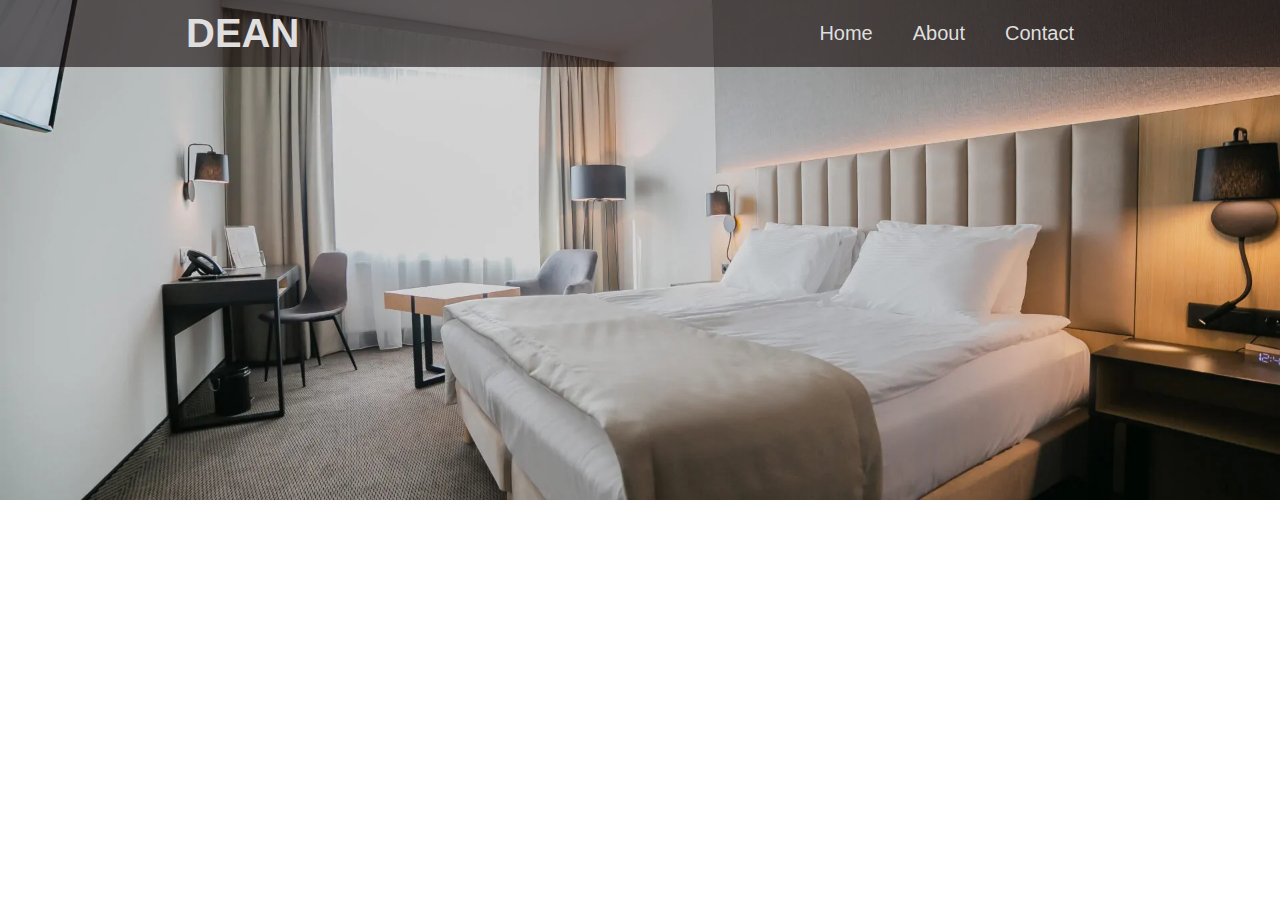
==== Hotel Website (Dean)/index.html @ d52d1afc "Dean" ====
<!DOCTYPE html>
<html lang="en">
<head>
    <meta charset="UTF-8">
    <meta http-equiv="X-UA-Compatible" content="IE=edge">
    <meta name="viewport" content="width=device-width, initial-scale=1.0">
    <title>Document</title>

    <link rel="stylesheet" href="css/styles.css">
</head>
<body>
    <header id="topbar">
        <section id="showcase">
            <div class="container">
                <div id="navbar">
                    <a href="index.html" id="logo">
                        <h1>DEAN</h1>
                    </a>
        
                    <ul>
                        <li><a href="index.html" class="current">Home</a></li>
                        <li><a href="about.html">About</a></li>
                        <li><a href="contact.html">Contact</a></li>
                    </ul>
                </div>
                
            </div>
        </section>
    </header>

    <section>
        
    </section>
</body>
</html>
---- Hotel Website (Dean)/css/styles.css ----
*{
    margin: 0;
    padding: 0;
    box-sizing: border-box;
}

/* Main Styling */
html,body {
    font-family: 'Lato', sans-serif;
    line-height: 1.7em;
}

a {
    color: #333;
    text-decoration: none;
}

h1, h2, h3 {
    padding-bottom: 20px;
}

p {
    margin: 10px 0;
}

/* Utility Classes */
.container {
    margin: auto;
    /* max-width: 1000px; */
    overflow: auto;
    padding: 0 20px;
}

#topbar .container {
    background: rgba(22, 11, 11, 0.602);
    overflow: auto;

    display: flex;
    justify-content: center;
}

#logo {
    margin-right: 500px;
}

#navbar {
    max-width: 1200px;
}

#topbar a {
    color: rgb(223, 223, 223);
    font-size: 125%;
}

#topbar h1 {
    float: left;
    padding-top: 20px;
}

#topbar ul {
    list-style: none;
    float: right;
}

#topbar ul li {
    float: left;
}

#topbar ul li a {
    display: block;
    padding: 20px;
    text-align: center;
}

#showcase {
    height: 500px;
    background: #333;

    background: url(../img/showcase.webp) no-repeat;
    background-size: cover;
    background-position: center;

    margin-bottom: 40px;
}
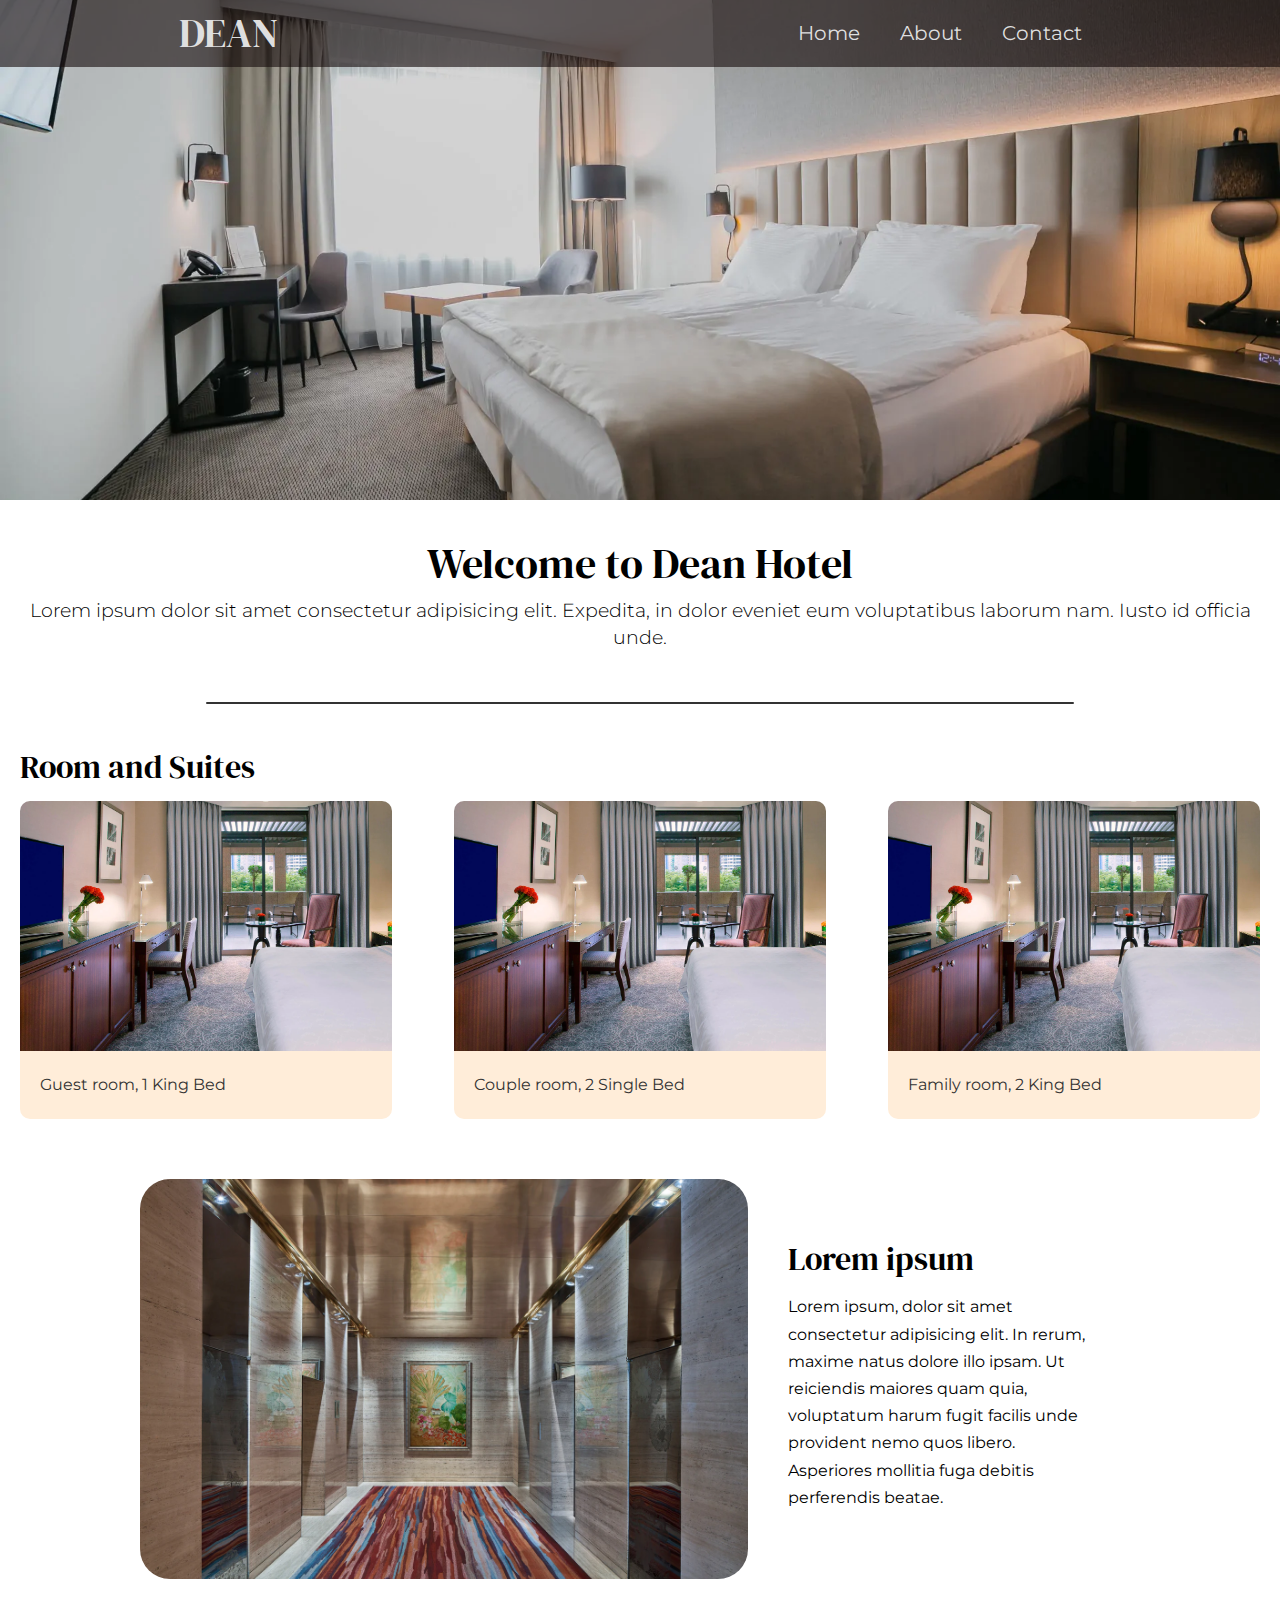
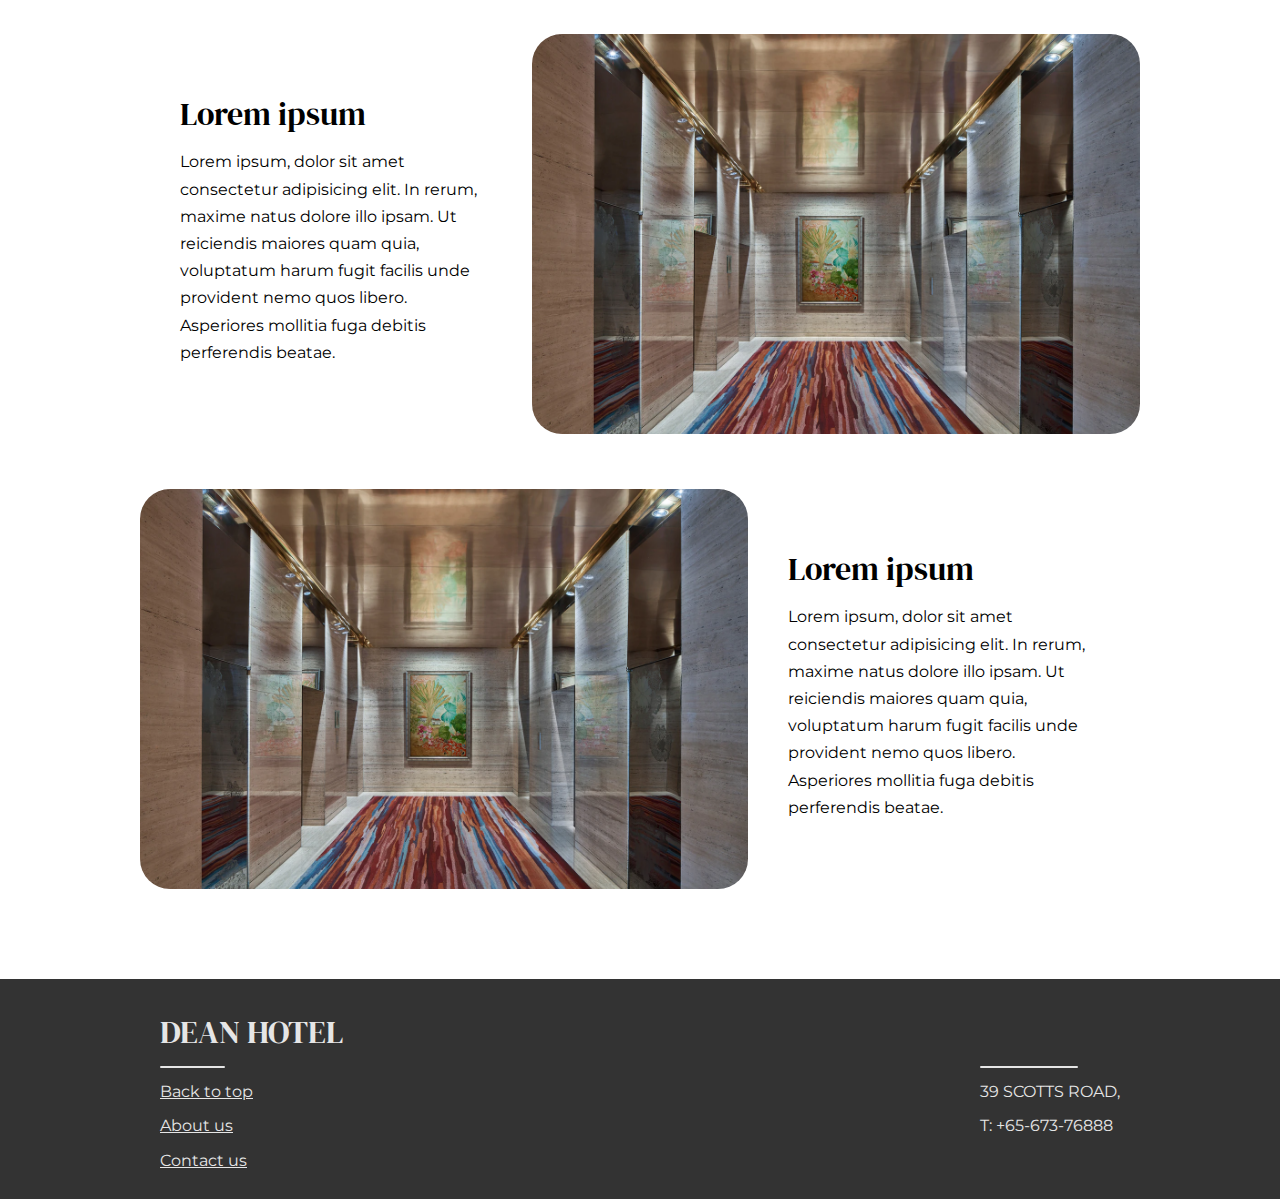
==== commit f4983c30: "DEAN" ====
--- a/Hotel Website (Dean)/index.html
+++ b/Hotel Website (Dean)/index.html
@@ -4,9 +4,13 @@
     <meta charset="UTF-8">
     <meta http-equiv="X-UA-Compatible" content="IE=edge">
     <meta name="viewport" content="width=device-width, initial-scale=1.0">
-    <title>Document</title>
+    <title>Dean Hotel</title>
 
     <link rel="stylesheet" href="css/styles.css">
+
+    <link rel="preconnect" href="https://fonts.googleapis.com">
+    <link rel="preconnect" href="https://fonts.gstatic.com" crossorigin>
+    <link href="https://fonts.googleapis.com/css2?family=DM+Serif+Display&family=Montserrat&family=Montserrat:wght@900&display=swap" rel="stylesheet">
 </head>
 <body>
     <header id="topbar">
@@ -23,13 +27,100 @@
                         <li><a href="contact.html">Contact</a></li>
                     </ul>
                 </div>
-                
             </div>
         </section>
     </header>
 
-    <section>
+    <section class="menu-container">
+        <section class="container">
+            <section class="menu-cards">
+                <h1>Welcome to Dean Hotel</h1>
+                <h3>Lorem ipsum dolor sit amet consectetur adipisicing elit. Expedita, in dolor eveniet eum voluptatibus laborum nam. Iusto id officia unde.</h3>
+    
+                <article class="card-item">
+                </article>
+            </section>
+    
+            <div class="bar"></div>
+    
+            <section class="rooms-section">
+                <h2>Room and Suites</h2>
+                <section class="room-list">
+                    <a href="#showcase-item-1" class="room-item">
+                        <div id="room-img-1" class="room-item-media"></div>
+                        <div class="room-item-content">
+                            <p>Guest room, 1 King Bed</p>
+                        </div>
+                    </a>
+
+                    <a href="#showcase-item-2" class="room-item">
+                        <div id="room-img-1" class="room-item-media"></div>
+                        <div class="room-item-content">
+                            <p>Couple room, 2 Single Bed</p>
+                        </div>
+                    </a>
+
+                    <a href="#showcase-item-3" class="room-item">
+                        <div id="room-img-1" class="room-item-media"></div>
+                        <div class="room-item-content">
+                            <p>Family room, 2 King Bed</p>
+                        </div>
+                    </a>
+                </section>
+            </section>
+        </section>        
+
         
+        <section class="container" id="showcase-contain">
+            <section id="showcase-list">
+                <article class="showcase-list-item" id="showcase-item-1">
+                    <div id="showcase-1" class="showcase-list-media"></div>
+                    <div class="showcase-list-content">
+                        <h2>Lorem ipsum</h2>
+                        <p>Lorem ipsum, dolor sit amet consectetur adipisicing elit. In rerum, maxime natus dolore illo ipsam. Ut reiciendis maiores quam quia, voluptatum harum fugit facilis unde provident nemo quos libero. Asperiores mollitia fuga debitis perferendis beatae.</p>
+                    </div>
+                </article>
+
+                <article class="showcase-list-item" id="showcase-item-2">
+                    <div class="showcase-list-content">
+                        <h2>Lorem ipsum</h2>
+                        <p>Lorem ipsum, dolor sit amet consectetur adipisicing elit. In rerum, maxime natus dolore illo ipsam. Ut reiciendis maiores quam quia, voluptatum harum fugit facilis unde provident nemo quos libero. Asperiores mollitia fuga debitis perferendis beatae.</p>
+                    </div>
+                    <div id="showcase-1" class="showcase-list-media"></div>
+                </article>
+
+                <article class="showcase-list-item" id="showcase-item-3">
+                    <div id="showcase-1" class="showcase-list-media"></div>
+                    <div class="showcase-list-content">
+                        <h2>Lorem ipsum</h2>
+                        <p>Lorem ipsum, dolor sit amet consectetur adipisicing elit. In rerum, maxime natus dolore illo ipsam. Ut reiciendis maiores quam quia, voluptatum harum fugit facilis unde provident nemo quos libero. Asperiores mollitia fuga debitis perferendis beatae.</p>
+                    </div>
+                </article>
+            </section>
+        </section>
     </section>
+
+    <footer>
+        <section class="container">
+            <h2>DEAN HOTEL</h2>
+
+            
+
+            <div class="footer-columns">
+                <section class="footer-sect">
+                    <div class="bar"></div>
+                    <a href="#navbar">Back to top</a>
+                    <a href="about.html">About us</a>
+                    <a href="contact.html">Contact us</a>
+                </section>
+    
+                <section class="footer-sect">
+                    <div class="bar"></div>
+                    <p>39 SCOTTS ROAD,</p>
+                    <p>T: +65-673-76888</p>
+                </section>
+            </div>
+        </section>
+    </footer>
 </body>
 </html>--- a/Hotel Website (Dean)/css/styles.css
+++ b/Hotel Website (Dean)/css/styles.css
@@ -6,7 +6,6 @@
 
 /* Main Styling */
 html,body {
-    font-family: 'Lato', sans-serif;
     line-height: 1.7em;
 }
 
@@ -16,11 +15,17 @@
 }
 
 h1, h2, h3 {
+    font-family: 'DM Serif Display', sans-serif;
     padding-bottom: 20px;
-}
-
-p {
-    margin: 10px 0;
+    font-weight: 300;
+}
+
+h2 {
+    font-size: 2rem;
+}
+
+a, p {
+    font-family: 'Montserrat', sans-serif;
 }
 
 /* Utility Classes */
@@ -80,5 +85,152 @@
     background-size: cover;
     background-position: center;
 
-    margin-bottom: 40px;
+    margin-bottom: 50px;
+}
+
+.menu-container  {
+    display: flex;
+    justify-content: center;
+    align-items: center;
+    flex-flow: column;
+}
+
+.bar {
+    height: 2.5px;
+    background-color: #333;
+    width: 70%;
+    margin: auto;
+    border-radius: 10px;
+
+    margin-bottom: 50px;
+}
+
+.menu-container h1 {
+    text-align: center;
+    font-size: 2.6rem;
+}
+
+.menu-container h3 {
+    font-family: 'Montserrat', sans-serif;
+    text-align: center;
+
+    margin-bottom: 30px;
+}
+
+.rooms-section {
+    margin-bottom: 60px;
+}
+
+.room-list {
+    display: flex;
+    justify-content: space-between ;
+}
+
+.room-list .room-item {
+    width: 30%;
+}
+
+.room-list .room-item-content {
+    border-bottom-left-radius: 10px;
+    border-bottom-right-radius: 10px;
+
+    padding: 20px 20px;
+    background-color: #ffedd9;
+}
+
+.room-list .room-item:hover p {
+    font-weight: 900;   
+}
+
+.room-list .room-item-media {
+    border-top-left-radius: 10px;
+    border-top-right-radius: 10px;
+
+    height: 250px;
+    background-size: cover;
+}
+
+#room-img-1 {
+    background-image: url(../img/room-1.webp);
+}
+
+#showcase-contain {
+    height: 1400px;
+}
+
+#showcase-list .container {
+    padding: 40px 0;
+}
+
+#showcase-1 {
+    background-image: url(../img/showcase-1.webp);
+}
+
+#showcase-list {
+    width: 1000px;
+    height: 500px;
+}
+
+.showcase-list-item {
+    display: flex;
+    align-items: center;
+    width: 100%;
+    margin-bottom: 55px;
+}
+
+.showcase-list-item .showcase-list-media {
+    height: 400px;
+    width: 140%;
+    background-size: cover;
+    background-repeat: no-repeat;
+    background-position: center;
+
+    border-radius: 30px;
+}
+
+.showcase-list-item .showcase-list-content {
+    width: 80%;
+    padding: 0px 40px
+}
+
+footer {
+    height: 220px;
+    background-color: #333;
+}
+
+footer .container {
+    max-width: 1000px;
+}
+
+footer h2 {
+    margin-top: 40px;
+    color: #e6e6e6;
+}
+
+footer .bar {
+    width: 70%;
+    background-color: #e6e6e6;
+    margin: 0;
+    margin-bottom: 10px;
+}
+
+footer .footer-columns {
+    display: flex;
+    flex-flow: row;
+    justify-content: space-between
+}
+
+footer .footer-sect {
+    display: flex;
+    flex-flow: column;
+}
+
+footer a, footer p  {
+    color: #e6e6e6;
+    padding-bottom: 7px;
+    text-decoration: underline;
+}
+
+footer p {
+    text-decoration: none;
 }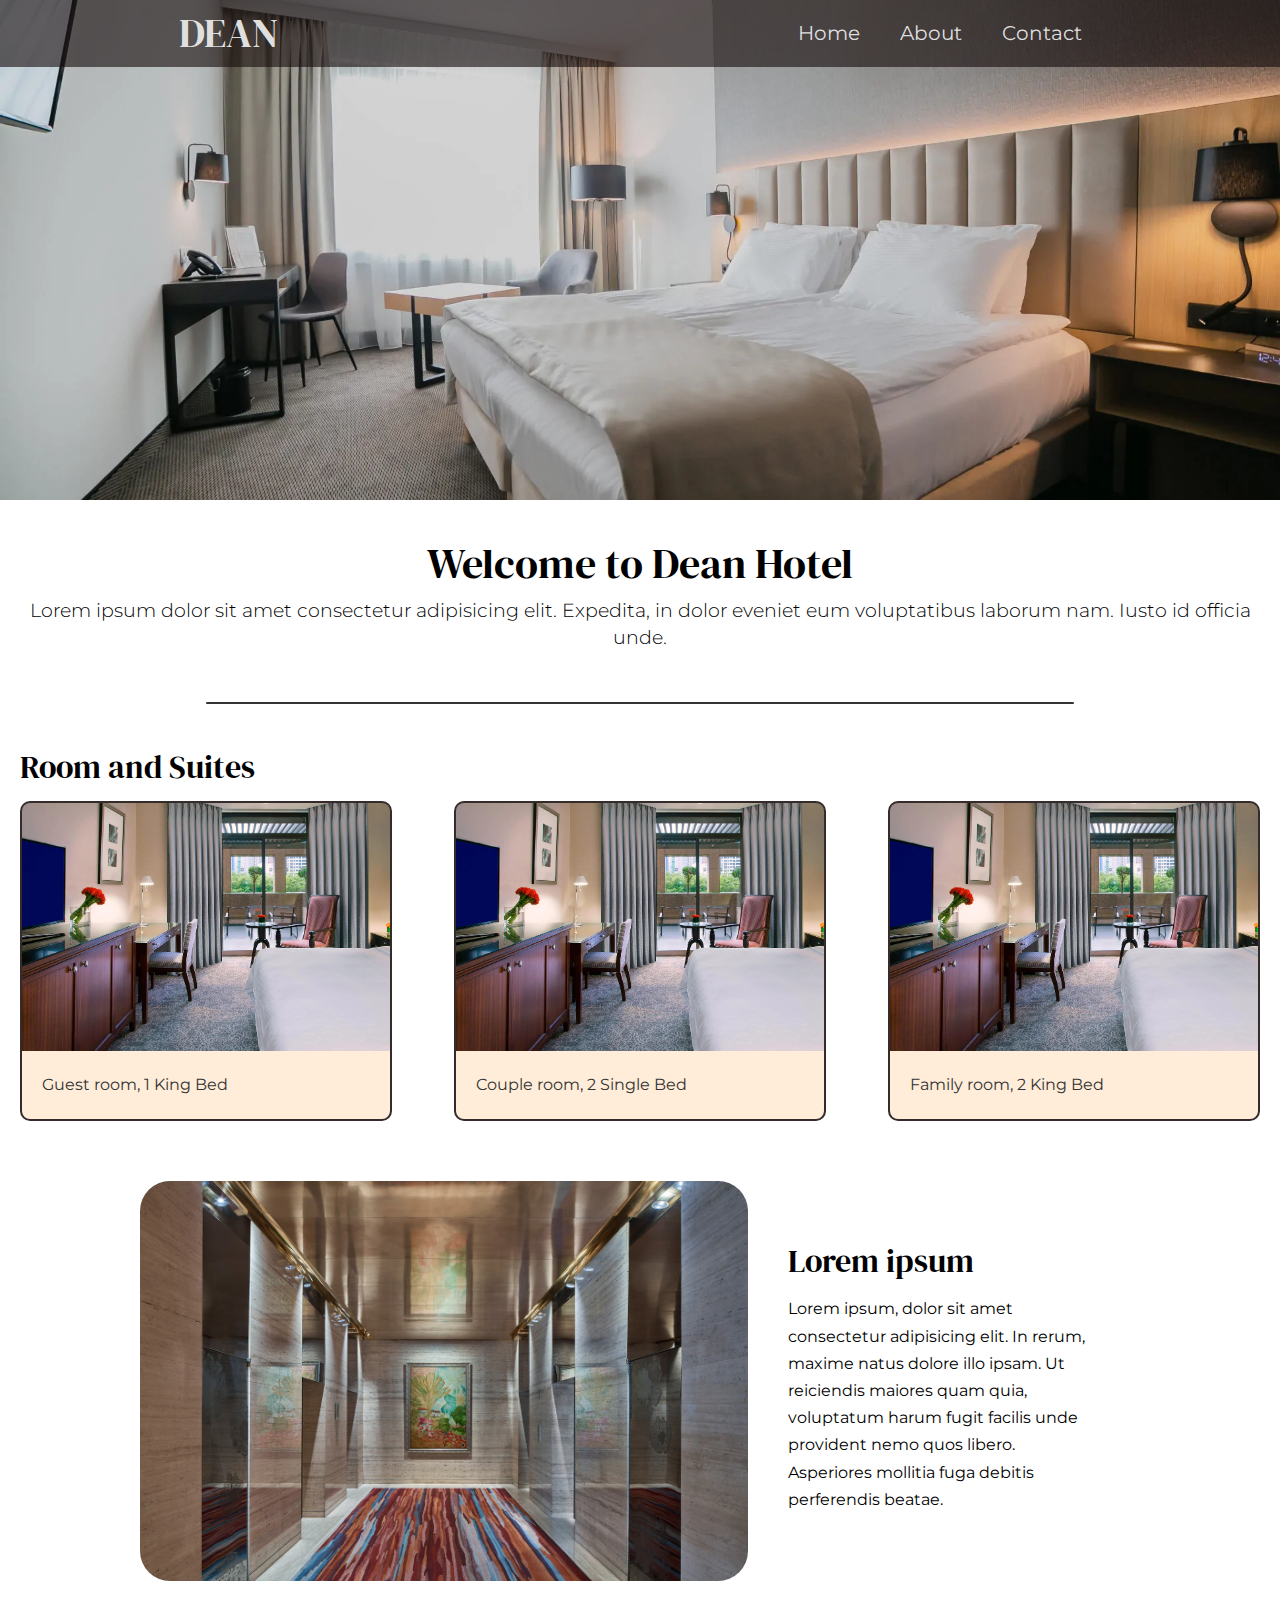
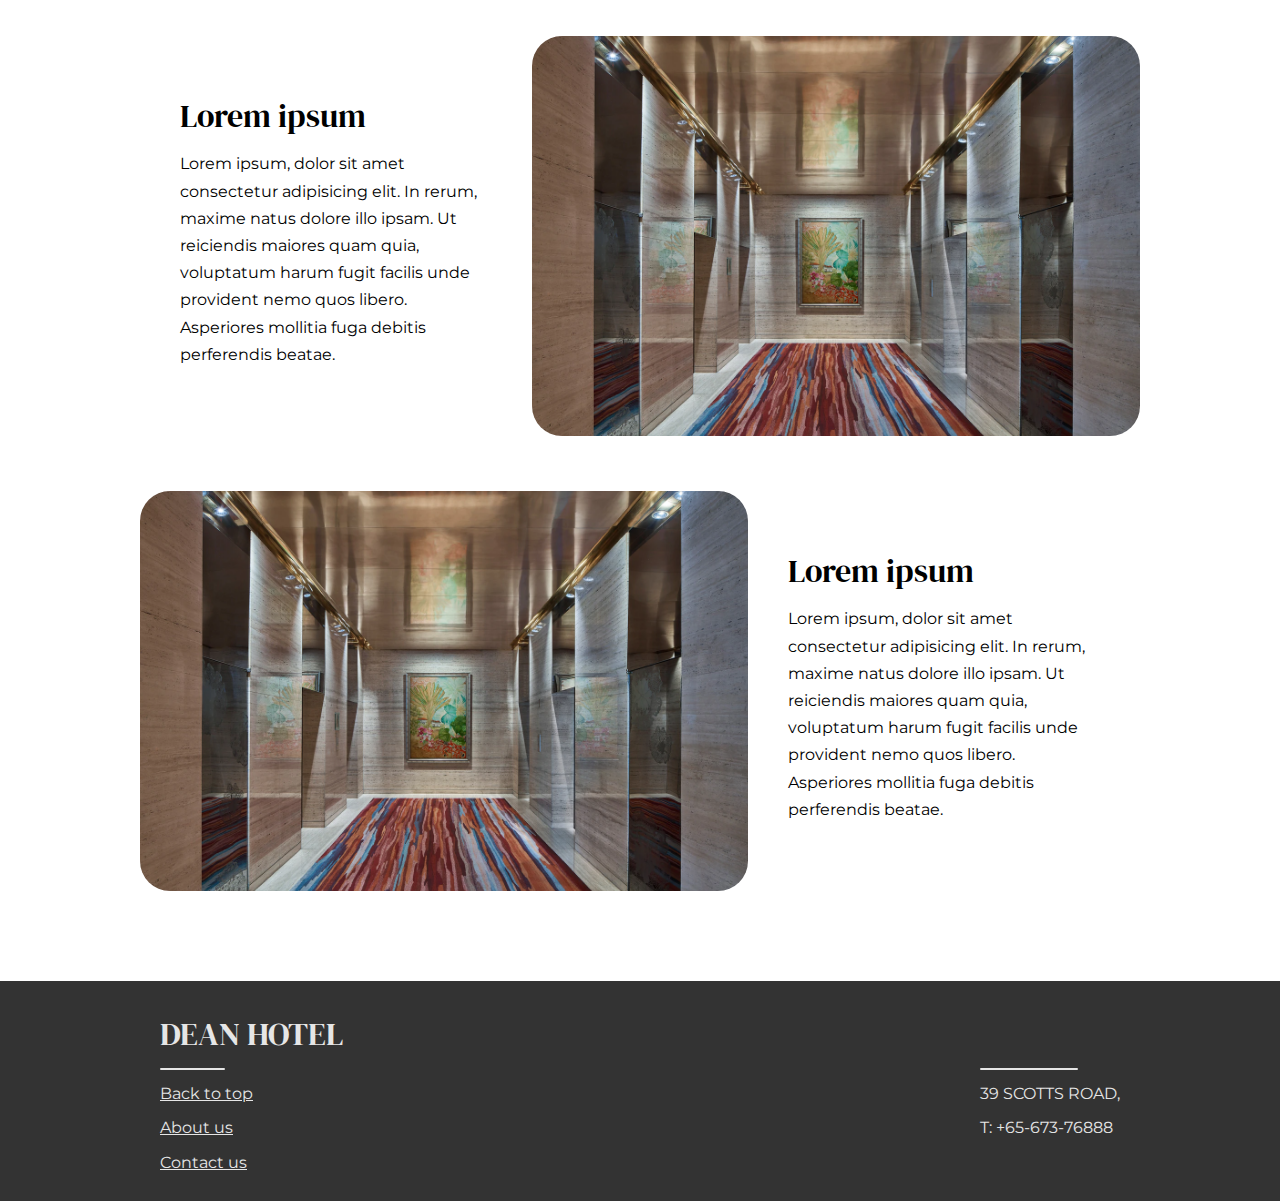
==== commit 00b97b02: "Dean web" ====
--- a/Hotel Website (Dean)/index.html
+++ b/Hotel Website (Dean)/index.html
@@ -14,7 +14,7 @@
 </head>
 <body>
     <header id="topbar">
-        <section id="showcase">
+        <section class="showcase">
             <div class="container">
                 <div id="navbar">
                     <a href="index.html" id="logo">
--- a/Hotel Website (Dean)/css/styles.css
+++ b/Hotel Website (Dean)/css/styles.css
@@ -7,6 +7,10 @@
 /* Main Styling */
 html,body {
     line-height: 1.7em;
+}
+
+table, th, td {
+    border:1px solid black;
 }
 
 a {
@@ -77,7 +81,7 @@
     text-align: center;
 }
 
-#showcase {
+.showcase {
     height: 500px;
     background: #333;
 
@@ -86,6 +90,10 @@
     background-position: center;
 
     margin-bottom: 50px;
+}
+
+#contact-showcase {
+    height: 250px;
 }
 
 .menu-container  {
@@ -134,6 +142,10 @@
     border-bottom-left-radius: 10px;
     border-bottom-right-radius: 10px;
 
+    border-bottom: 2px solid rgb(53, 43, 43);
+    border-left: 2px solid rgb(53, 43, 43);
+    border-right: 2px solid rgb(53, 43, 43);
+
     padding: 20px 20px;
     background-color: #ffedd9;
 }
@@ -145,6 +157,10 @@
 .room-list .room-item-media {
     border-top-left-radius: 10px;
     border-top-right-radius: 10px;
+
+    border-top: 2px solid rgb(53, 43, 43);
+    border-left: 2px solid rgb(53, 43, 43);
+    border-right: 2px solid rgb(53, 43, 43);
 
     height: 250px;
     background-size: cover;
@@ -193,6 +209,91 @@
     padding: 0px 40px
 }
 
+.contact-container {
+    text-align: center;
+    margin-bottom: 40px;
+}
+
+.contact-container h1 {
+    font-size: 2.5rem;
+    margin-bottom: 20px;
+}
+
+.contact-container .form-item {
+    display: flex;
+    justify-content: space-between;
+    padding: 5px 0px;
+}
+
+.contact-container form {
+    display: flex;
+    flex-flow: column;
+    justify-content: center;
+    align-items: center;
+}
+
+.contact-container .form-item label {
+    width: 100px;
+    text-align: left;
+    font-family: 'Montserrat', sans-serif;
+    padding: 0px 10px;
+}
+
+.btn {
+    font-family: 'Montserrat', sans-serif;
+    margin-top: 20px;
+    padding: 15px 30px;
+    border: 0;
+    color: rgb(238, 238, 238);
+    border-radius: 20px;
+    background-color: rgb(29, 23, 23);
+}
+
+.contact-container .form-item input {
+    width: 500px;
+    height: 20px;
+}
+
+.contact-container .form-item textarea {
+    width: 500px;
+    height: 100px;
+}
+
+.about-container {
+    text-align: center;
+}
+
+.about-container table {
+    margin-bottom: 50px;
+}
+
+.about-container h1 {
+    font-size: 2.5rem;
+}
+
+.about-container .container {
+    display: flex;
+    flex-flow: column;
+}
+
+.about-container td img{
+    padding: 20px 10px;
+    width: 45%;
+}
+
+.about-container th {
+    font-family: 'DM Serif Display', sans-serif;
+    font-size: 1.5rem;
+    padding: 10px 0px;
+}
+
+.about-container td p {
+    
+    font-family: 'Montserrat', sans-serif;
+    font-size: 1.5rem;
+    padding: 0px 100px;
+}
+
 footer {
     height: 220px;
     background-color: #333;
